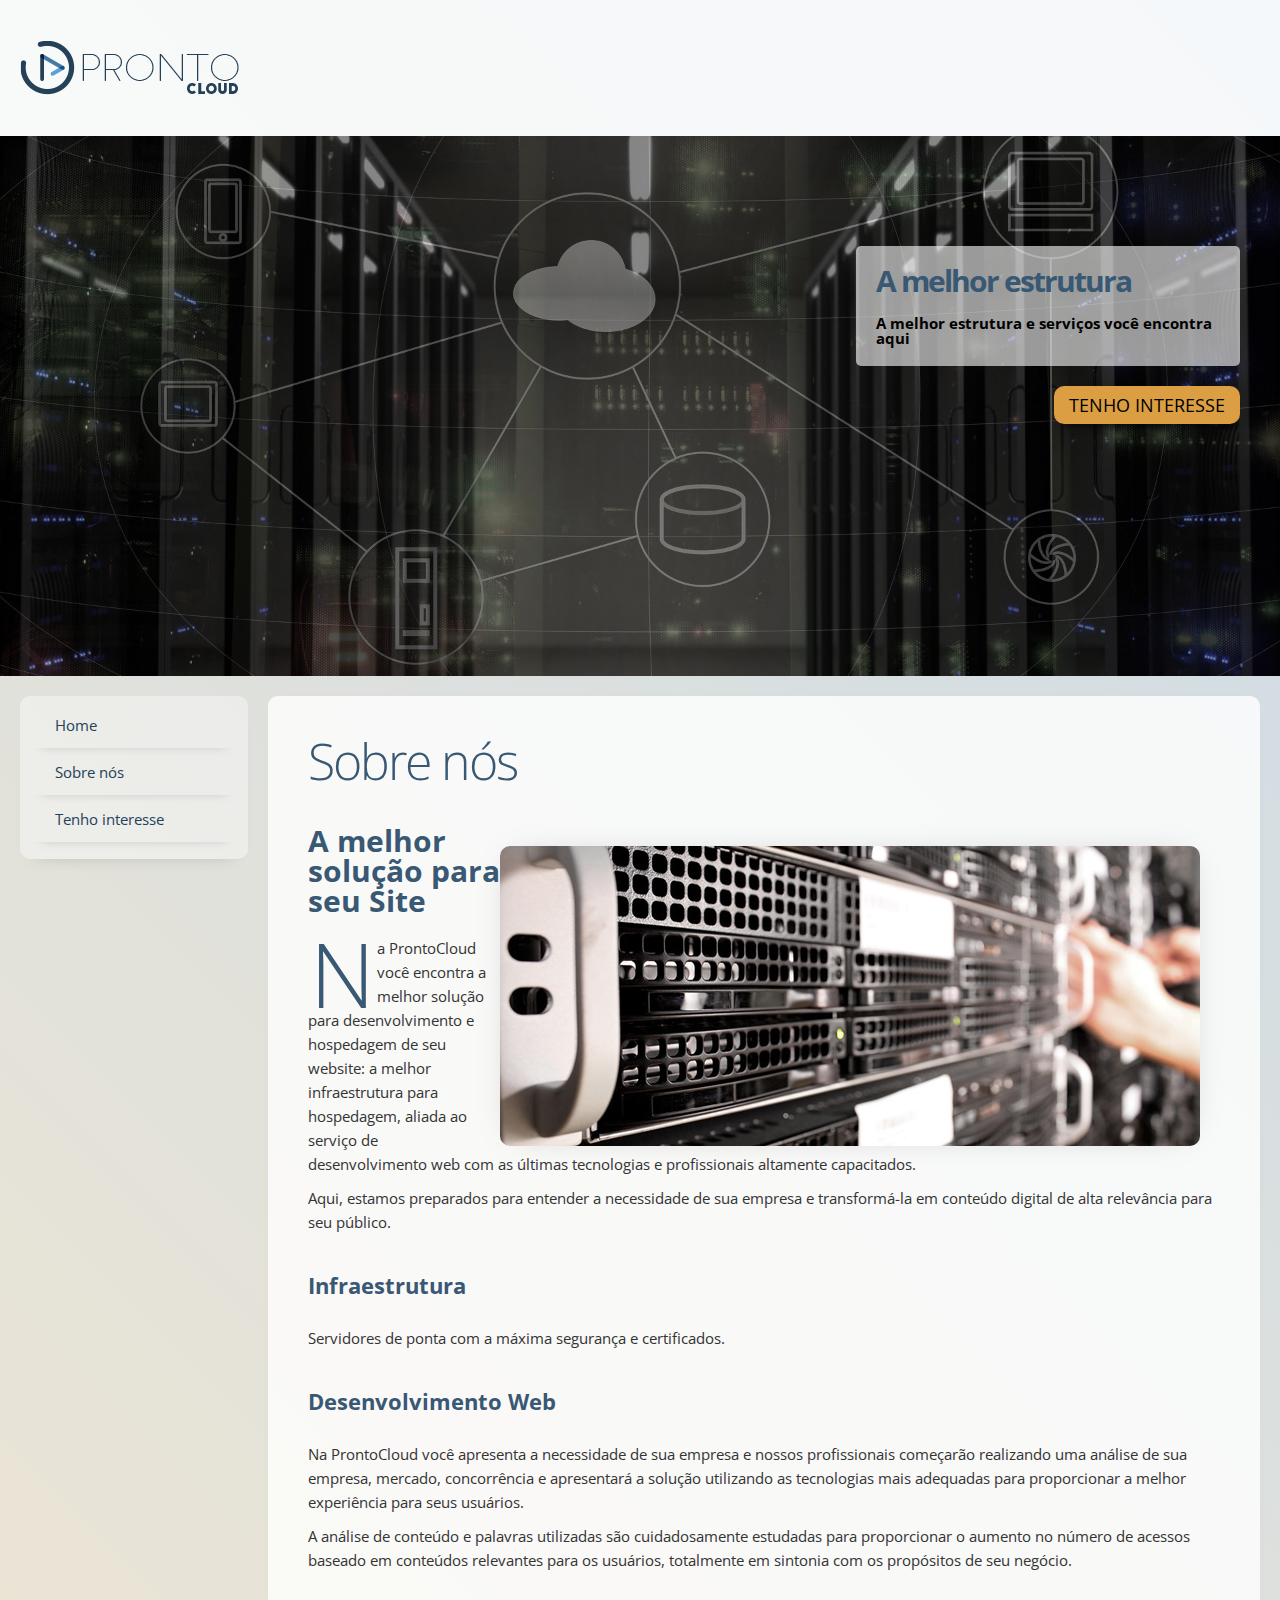
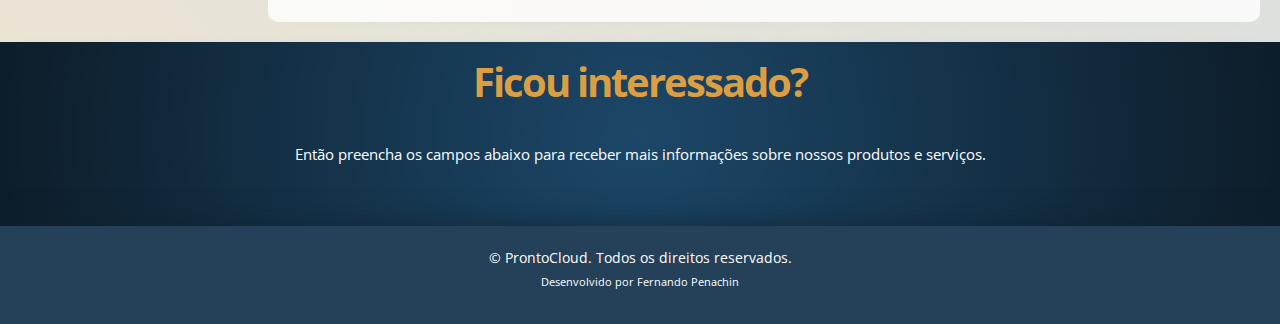
==== sobrenos.html @ a5457e45 "ajustes solicitados e melhorias gerais nas páginas" ====
<!DOCTYPE html>
<html lang="pt-br">
<head>
    <meta charset="UTF-8">
    <meta http-equiv="X-UA-Compatible" content="IE=edge">
    <meta name="viewport" content="width=device-width, initial-scale=1.0">
    <link rel="stylesheet" href="./css/reset.css">
    <link rel="stylesheet" href="./css/style.css">

    <!-- Google fonts -->

    <link rel="preconnect" href="https://fonts.googleapis.com">
    <link rel="preconnect" href="https://fonts.gstatic.com" crossorigin>
    <link href="https://fonts.googleapis.com/css2?family=Open+Sans:wght@300;400;700&display=swap" rel="stylesheet">
    
    <!-- icones -->
    <link rel="shortcut icon" href="./images/favicon.cc"> <!-- necessário ter 17x17 px-->
    <link rel="apple-touch-icon" href="./images/icon-touch-retina.png">
    <link rel="apple-touch-icon" href="./images/icon-touch-retina-iphone.png">
    <link rel="apple-touch-icon" href="./images/icon-touch-retina-ipad.png">
    
    <title>Prontocloud</title>
</head>
<body>
    <div class="main-container">
        <header>
            <div class="container">
                <a href="./index.html"><img src="./images/prontocloud.png" alt="ProntoCloud"></a> <!-- Logo -->
            </div>
        </header>
        <section id="banner-sobrenos">
            <div class="container">
                <div class="legenda-container">
                    <div class="legenda">
                        <h4>A melhor estrutura</h4>
                        <h5>A melhor estrutura e serviços você encontra aqui</h5>
                    </div>
                    <a href="#tenho-interesse" class="button-cta">Tenho interesse</a>
                </div>
            </div>
        </section>
        <section>
            <div class="container">
                <nav>
                    <ul>
                        <a href="./index.html"><li>Home</li></a>
                        <a href="#"><li>Sobre nós</li></a>
                        <a href="#tenho-interesse"><li>Tenho interesse</li></a>
                    </ul>

                </nav>
                <article class="conteudo-principal">
                        <div class="container box-container">
                        <h1>Sobre nós</h1>

                        <img class="conteudo-img" src="./images/sobrenos.jpg" style="width: 700px; height: auto;" alt="Conheça a infraestrutura ProntoCloud">


                        <h2>A melhor solução para seu Site</h2>

                        <p>Na ProntoCloud você encontra a melhor solução para desenvolvimento e hospedagem de seu website: a melhor infraestrutura para hospedagem, aliada ao serviço de desenvolvimento web com as últimas tecnologias e profissionais altamente capacitados.</p>
                        <p>Aqui, estamos preparados para entender a necessidade de sua empresa e transformá-la em conteúdo digital de alta relevância para seu público.</p><p></p>

                        <h3>Infraestrutura</h3>

                        <p>Servidores de ponta com a máxima segurança e certificados.</p>

                        <h3>Desenvolvimento Web</h3>

                        <p>Na ProntoCloud você apresenta a necessidade de sua empresa e nossos profissionais começarão realizando uma análise de sua empresa, mercado, concorrência e apresentará a solução utilizando as tecnologias mais adequadas para proporcionar a melhor experiência para seus usuários.</p>
                        <p>A análise de conteúdo e palavras utilizadas são cuidadosamente estudadas para proporcionar o aumento no número de acessos baseado em conteúdos relevantes para os usuários, totalmente em sintonia com os propósitos de seu negócio.</p>
                    </div>
                </article>
                <div class="clear"></div>
            </div>
        </section>
        <section id="tenho-interesse">
            <div class="container">
                <article class="form-box">
                    <h1>Ficou interessado?</h1>
                    <p>Então preencha os campos abaixo para receber mais informações sobre nossos produtos e serviços.</p>
                    
                    <div class="cognito">
                    <script src="https://www.cognitoforms.com/f/seamless.js" data-key="Wasfi96t-keE6ZLmAqJ-lQ" data-form="1"></script>                
                    </div>
                </article>

            </div>
        </section>


        
            
        
        <footer>
            <div class="container">
                <p>&copy; ProntoCloud. Todos os direitos reservados. <small>Desenvolvido por Fernando Penachin</small></p>
            </div>

        </footer>
    </div>
</body>
</html>
---- css/style.css ----
:root {
    --azul-padrao: #385874;
    --dourado-padrao: #db9e42;
}


html{
    font-size: 62.5%;
}

body{
    background-color: #f5f5f5;
    font-family: 'Open Sans', sans-serif;
    min-width: 320px;
}

/* Estrutura principal */

.main-container{
    display: block;
    margin: 0 auto;
    background: linear-gradient(45deg, #ede5d3, #cddbe7);
}

header{
    background: #ffffffcc;
    display: block;
    box-sizing: border-box;
    padding: 2rem;
    width: 100%;
    box-shadow: 0rem 0.1rem 1.8rem -1.7rem rgb(0 0 1 / 30%);
}

.container{
    max-width: 100%;
    margin: 0 auto;
    display: block;
    /*float: left;*/
}

.container.box-container{
    background-color: #ffffffcc;
    border-radius: 1rem;
    box-shadow: 0rem 0.1rem 1.8rem -1.7rem rgb(0 0 1 / 30%);
    padding: 4rem;
}

section{
    display: block;
    box-sizing: border-box;
    width: 100%;
    /*background: linear-gradient(45deg, #ece1e9, #cddbe7);*/
    /*float: left;*/
    font-size: 1.5rem; /* equivalente a 15px devido ao elemento root (html) ser 62.5%, que equivale a 1rem*/
    padding: 2rem;

}

section nav{
    display: block;
    float: left;
    width: 20%;
}
nav ul{
    background: #ffffff66;
    border-radius: 1rem;
    margin: 0rem 2rem 0rem 0rem;
    padding: 0.5rem 0rem 1.5rem 0rem;
    box-shadow: 0rem 1rem 1.8rem -1.7rem rgb(0 0 1 / 30%);
}

nav li{
    margin: 0.2rem 1rem 0.2rem 1rem;
    padding: 1.5rem 2.5rem;
    box-shadow: 0rem 0.8rem 1.2rem -1.3rem rgb(36 65 88 / 50%);
}

nav li:hover{
    background: #ffffff66;
    border-radius: 0.5rem;

}

nav a{
    text-decoration: none;
    color: #254159;
}

nav a:hover {
    color: #385874;
}

section article.conteudo-principal {
    display: block;
    float: left;
    width: 80%;
}

section article.form-box {
    /*margin-left:20%;
    padding: 4rem;
    border: 0.2rem solid white;
    border-radius: 1rem;*/
}

.clear{
    clear: both;
}

/* Banner */ 

#banner{
    background-image: url('../images/banner.png');
    background-repeat: no-repeat;
    background-position: center;
    background-size: cover;
    height: 60vh;
}

#banner-sobrenos{
    background-image: url('../images/banner-sobrenos.jpg');
    background-repeat: no-repeat;
    background-position: center;
    background-size: cover;
    height: 60vh;
}

.legenda-container{
    float: right;
    margin: 10vh 2rem 0 0;
    width: 30vw;
}

.legenda{
    padding: 2rem;
    border-radius: 0.5rem;
    background-color: rgba(255,255,255,0.6);
    margin-bottom: 2rem;
}

.legenda h5 {
    line-height: 1.5rem;
}

.legenda h4 {
    margin-top: 0rem;
    margin-bottom: 2rem;
    padding: 0;
    font-size: 3rem;
    letter-spacing: -0.2rem;
}

.button-cta{
    display: inline-block;
    background:var(--dourado-padrao);
    color: #000000;
    font-size: 1.8rem;
    text-transform: uppercase;
    padding: 1rem 1.5rem;
    width: auto;
    box-shadow: 0rem 1.2rem 0.7rem -1rem rgb(0 0 0 / 70%);
    text-decoration: none;
    font-weight: 400;
    border-radius: 1rem;
    box-sizing: border-box;
    float: right;
}

/* Footer */


footer{
    background-color: #254159;
    display: block;
    box-sizing: border-box;
    width: 100%;
    padding: 2rem;
    text-align: center;
    box-shadow: 0px 0px 36px -6px #0f212f;
}

footer p{
    color: #ffffff;
    font-size: 1.4rem;
}

footer small{
    color: #ffffff;
    font-size: 80%;
    display: block;
}

/* TÃ­tulos e parÃ¡grafos */

h1{
    font-size: 5rem;
    color: #385874;
    margin-bottom: 4rem;
    font-weight: 300;
    letter-spacing: -0.2rem;
}

h2{
    font-size: 3rem;
    color: #385874;
    margin-bottom: 2rem;
}

h3{
    font-size: 2.2rem;
    color: #385874;
    margin: 3rem 0rem;
    padding-top: 1rem;
}

h4{
    font-size: 1.6rem;
    color: #385874;
    margin-top: 2rem;
    margin-bottom: 2rem;
    padding-top: 1rem;
}

p{
    margin-bottom: 1rem;
    color: #333333;
    font-size: 1.5rem;
    line-height: 2.4rem;
}

.container .box-container h2+p:first-letter {
    color: #385874!important;
    font-size: 9rem;
    float: left;
    display: block!important;
    margin-top: 2.5rem;
    margin-bottom: 0.5rem;
    font-weight: 100;
    padding: 0rem 0.2rem;
}


ol{
    margin-left: 3rem;
}

ol li{
    font-size: 1.4rem;
    color:#454545;
    line-height: 2.4rem;
    margin-bottom: 1rem;
}


img {
    max-width: 100%;
    height: auto;
    margin: 2rem 0rem;
}

img.conteudo-img{
    border-radius: 10px;
    box-shadow: 0px 0px 35px -17px #00000044;
    margin: 2rem 2rem 0rem 0rem;
    float: right;
}


/* Form */
#tenho-interesse{
    width: 100%;
    box-sizing: border-box;
    background: radial-gradient(circle, #1c4768, #0d1d2a);
    box-shadow: 0rem -0.1rem 1.8rem -1.7rem rgb(0 0 1 / 30%);
}

.form-box h1, .form-box p{
    max-width: 800px;
    text-align: center;
    margin: 0 auto 4rem auto;
}

.form-box h1 {
    color: var(--dourado-padrao);
    font-weight: bold;
    font-size: 4rem;
}

.form-box p {
    color: #ffffff;
}

/* EstilizaÃ§Ã£o Cognito */

.cog-abuse.cog-wrapper, .cog-branding.cog-branding--minimal {
    display: none!important;
}

.cog-form__container {
    background: none!important;
}

.cog-cognito {
    margin: 0px auto!important;
    border: 1px solid #38698d!important;
    border-radius: 10px!important;
    padding: 2rem!important;
    background: linear-gradient(45deg, #193f5c,#122a3d8c,#19405d)!important;
    box-shadow: 0px 0px 22px -6px #0f212f!important;
}

#tenho-interesse h1.cog-heading {
    color: var(--dourado-padrao);
    font-family: 'Open Sans', sans-serif;
}

#tenho-interesse label {
    color: var(--dourado-padrao);
    font-family: 'Open Sans', sans-serif;
}

.cog-cognito input {
    border-radius: .5rem!important;
    font-size: 1.5rem!important;
    font-family: 'Open Sans'!important;
    font-weight: 300!important;
}

.cog-cognito .cog-button {
    border-radius: .5rem!important;
    font-size: 2rem!important;
    font-family: 'Open Sans'!important;
    background-color: #db9e42!important;
    font-weight: 600!important;
    border:none!important;
    width: 100%!important;
    color: #254159!important;
}

@media (max-width: 1024px){
    nav li{
        margin: 0.2rem 1rem 0.2rem 1rem;
        padding: 1rem 0.8rem;
    }

    img.conteudo-img {
        margin: 2rem 0rem;
        float: none;
    }  

    
}
@media (max-width: 425px){

    img.conteudo-img {
        margin: 2rem 0rem;
        float: none;
    }    

    header .container{
        text-align: center;
    }

    section nav, section article.conteudo-principal{
        width: 100%;
    }

    section nav{
        margin-bottom: 2rem;
    }

    .container{
        padding-left: 1%;
        padding-right: 1%;
    }

    nav ul{
        margin: 0;
    }

    nav li{
        padding: 1.5rem 2.5rem;
    }

    section article.form-box {
        margin-left:0%;
        padding: 1rem;
    }

    .legenda-container {
        float: right;
        margin: 0.5rem;
        width: 60vw;
        text-align: right;
    }
    
}

@media (max-width: 375px){
    .container.box-container{
        padding: 2rem;
    }

    h1{
        font-size: 4rem;
    }


}
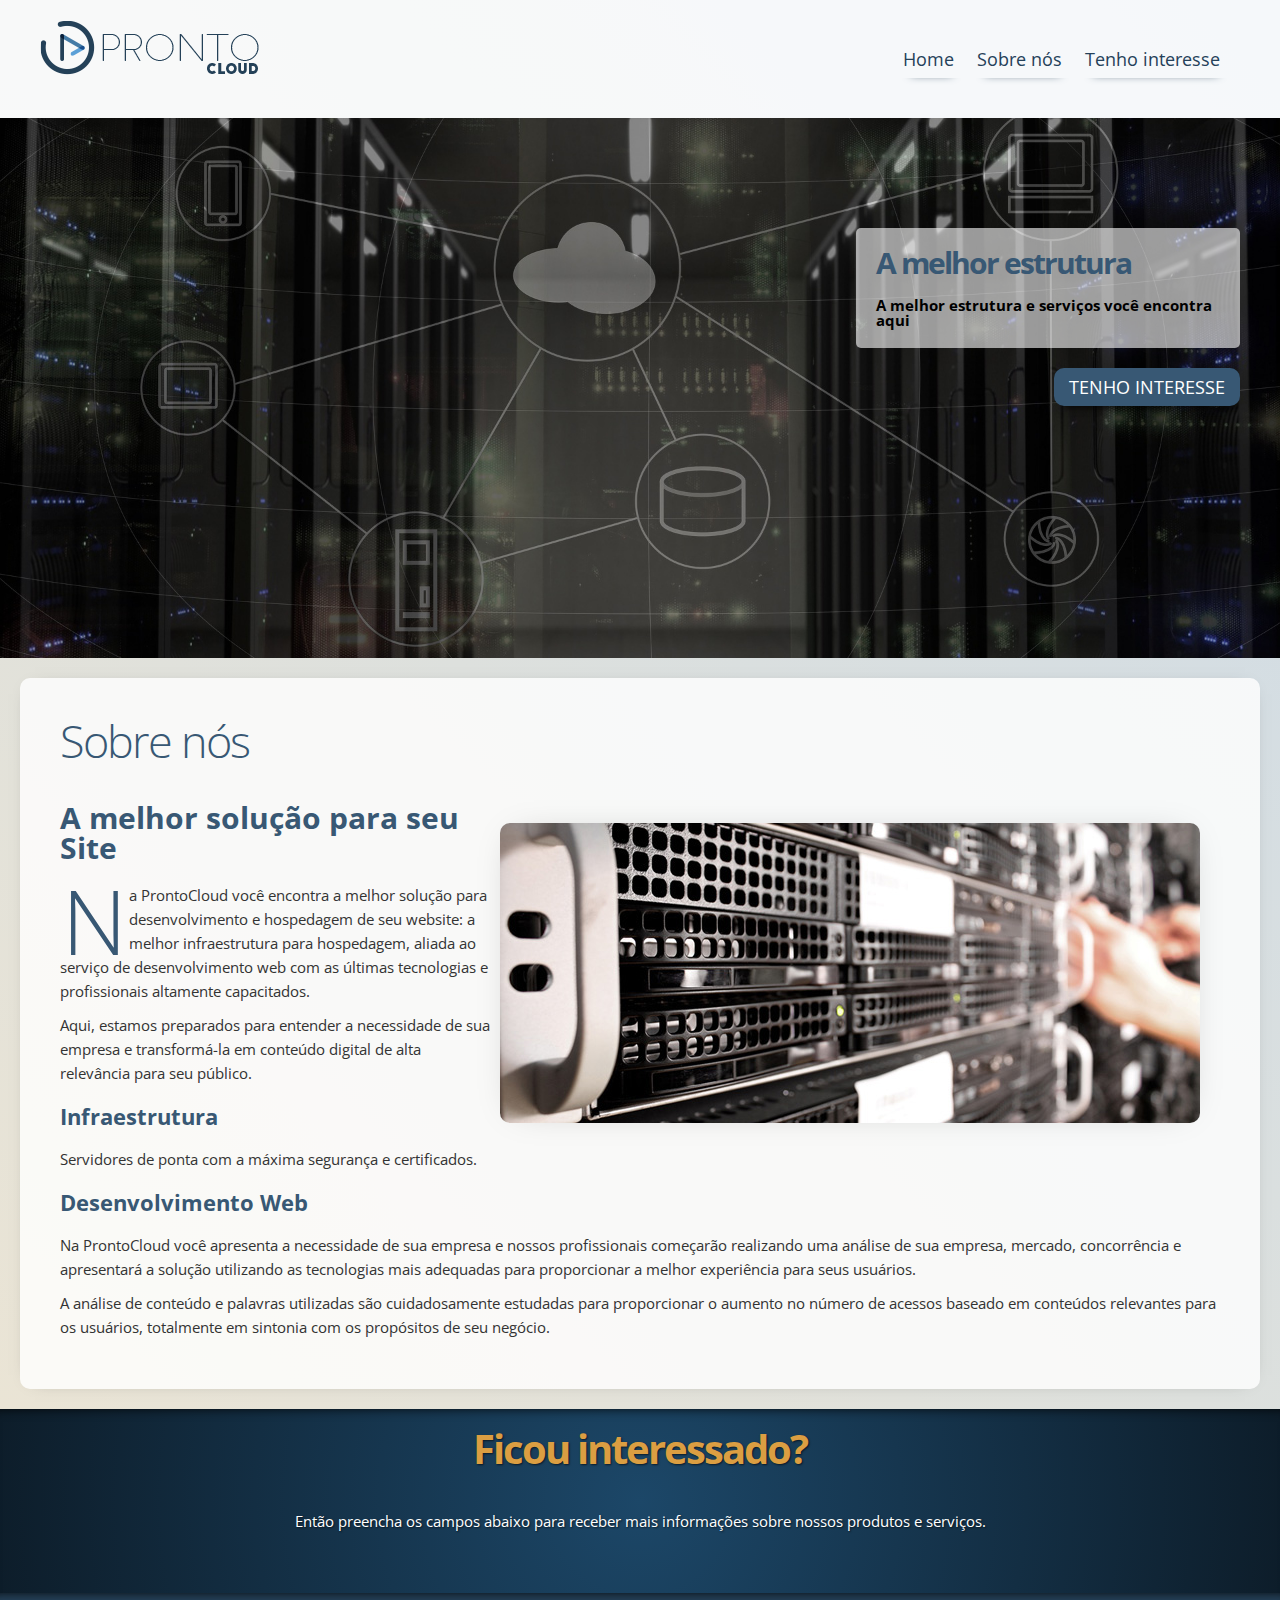
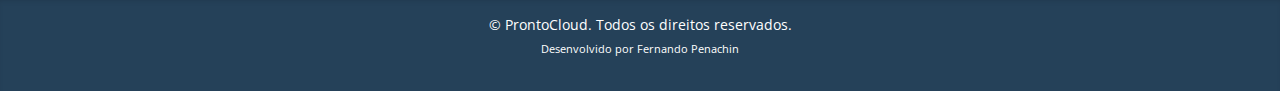
==== commit ddfa5c9b: "ajustes responsividade e menu" ====
--- a/sobrenos.html
+++ b/sobrenos.html
@@ -25,7 +25,16 @@
     <div class="main-container">
         <header>
             <div class="container">
-                <a href="./index.html"><img src="./images/prontocloud.png" alt="ProntoCloud"></a> <!-- Logo -->
+                <div class="menu">
+                    <a href="./index.html"><img class="logo" src="./images/prontocloud.png" alt="ProntoCloud"></a> <!-- Logo -->
+                    <nav class="menu-topo">
+                        <ul>
+                            <a href="./index.html"><li>Home</li></a>
+                            <a href="./sobrenos.html"><li>Sobre nós</li></a>
+                            <a href="#tenho-interesse"><li>Tenho interesse</li></a>
+                        </ul>
+                    </nav>
+                </div>
             </div>
         </header>
         <section id="banner-sobrenos">
@@ -41,14 +50,7 @@
         </section>
         <section>
             <div class="container">
-                <nav>
-                    <ul>
-                        <a href="./index.html"><li>Home</li></a>
-                        <a href="#"><li>Sobre nós</li></a>
-                        <a href="#tenho-interesse"><li>Tenho interesse</li></a>
-                    </ul>
-
-                </nav>
+              
                 <article class="conteudo-principal">
                         <div class="container box-container">
                         <h1>Sobre nós</h1>
--- a/css/style.css
+++ b/css/style.css
@@ -26,7 +26,7 @@
     background: #ffffffcc;
     display: block;
     box-sizing: border-box;
-    padding: 2rem;
+    padding: 0rem 2rem;
     width: 100%;
     box-shadow: 0rem 0.1rem 1.8rem -1.7rem rgb(0 0 1 / 30%);
 }
@@ -35,14 +35,21 @@
     max-width: 100%;
     margin: 0 auto;
     display: block;
+
     /*float: left;*/
 }
 
 .container.box-container{
     background-color: #ffffffcc;
     border-radius: 1rem;
-    box-shadow: 0rem 0.1rem 1.8rem -1.7rem rgb(0 0 1 / 30%);
+    box-shadow: 0rem 0.1rem 1.8rem -1.5rem rgb(0 0 1 / 80%);
     padding: 4rem;
+    max-width: 1198px;
+}
+
+.container.home-section-container{
+    /*padding: 4rem;*/
+    max-width: 1198px;
 }
 
 section{
@@ -54,6 +61,10 @@
     font-size: 1.5rem; /* equivalente a 15px devido ao elemento root (html) ser 62.5%, que equivale a 1rem*/
     padding: 2rem;
 
+}
+
+.main-container.landing-page section .container{
+   /* max-width: 1198px;*/
 }
 
 section nav{
@@ -90,10 +101,74 @@
     color: #385874;
 }
 
+/* Menu Topo */
+
+.logo {
+    margin: 2rem 2rem;
+    flex: 25%;
+}
+
+.logo img{
+    margin: 0;
+}
+
+.menu {
+    display: flex;
+    flex: 1 1 auto;
+    /* flex-flow: column; */
+    flex-wrap: wrap;
+    justify-content: center;
+    flex: 75%;
+}
+
+nav.menu-topo{
+    display: flex;
+    width: auto;
+    flex: 1 1 auto;
+    justify-content: flex-end;
+    align-content: center;
+    align-items: center;
+}
+
+nav.menu-topo ul{
+    background: none;
+    border-radius: 0;
+    margin: 0rem 3rem 0rem 0rem;
+    padding: 4rem 0;
+    box-shadow: none;
+}
+
+nav.menu-topo li{
+    margin: 0;
+    padding: 1rem;
+    box-shadow: none;
+    display: inline-block;
+    font-size: 1.8rem;
+    font-weight: 400;
+    box-shadow: 3px 11px 10px -15px;
+}
+
+nav.menu-topo li:hover{
+    background: #ffffff66;
+    border-radius: 0.5rem;
+
+}
+
+nav.menu-topo a{
+    text-decoration: none;
+    color: #254159;
+}
+
+nav.menu-topo a:hover {
+    color: #385874;
+}
+
+/* Conteúdo principal */
+
 section article.conteudo-principal {
     display: block;
     float: left;
-    width: 80%;
+    width: 100%;
 }
 
 section article.form-box {
@@ -152,8 +227,8 @@
 
 .button-cta{
     display: inline-block;
-    background:var(--dourado-padrao);
-    color: #000000;
+    background:var(--azul-padrao);
+    color: #ffffff;
     font-size: 1.8rem;
     text-transform: uppercase;
     padding: 1rem 1.5rem;
@@ -168,7 +243,6 @@
 
 /* Footer */
 
-
 footer{
     background-color: #254159;
     display: block;
@@ -176,7 +250,7 @@
     width: 100%;
     padding: 2rem;
     text-align: center;
-    box-shadow: 0px 0px 36px -6px #0f212f;
+    box-shadow: 0rem 1rem 1.2rem -1.1rem rgb(0 0 1) inset;
 }
 
 footer p{
@@ -190,11 +264,11 @@
     display: block;
 }
 
-/* TÃ­tulos e parÃ¡grafos */
+/* Títulos e parágrafos */
 
 h1{
-    font-size: 5rem;
-    color: #385874;
+    font-size: 4.5rem;
+    color: var(--azul-padrao);
     margin-bottom: 4rem;
     font-weight: 300;
     letter-spacing: -0.2rem;
@@ -202,20 +276,20 @@
 
 h2{
     font-size: 3rem;
-    color: #385874;
+    color: var(--azul-padrao);
     margin-bottom: 2rem;
 }
 
 h3{
     font-size: 2.2rem;
-    color: #385874;
-    margin: 3rem 0rem;
+    color: var(--azul-padrao);
+    margin-bottom: 2rem;
     padding-top: 1rem;
 }
 
 h4{
     font-size: 1.6rem;
-    color: #385874;
+    color: var(--azul-padrao);
     margin-top: 2rem;
     margin-bottom: 2rem;
     padding-top: 1rem;
@@ -239,7 +313,6 @@
     padding: 0rem 0.2rem;
 }
 
-
 ol{
     margin-left: 3rem;
 }
@@ -251,7 +324,6 @@
     margin-bottom: 1rem;
 }
 
-
 img {
     max-width: 100%;
     height: auto;
@@ -261,17 +333,99 @@
 img.conteudo-img{
     border-radius: 10px;
     box-shadow: 0px 0px 35px -17px #00000044;
-    margin: 2rem 2rem 0rem 0rem;
+    margin: 2rem 2rem 0rem 1rem;
     float: right;
 }
 
+/* Landing page */
+
+#saiba-mais{
+    background: radial-gradient(circle, #ede5d3, #d5c7ac);
+    padding: 4rem 4rem;
+    box-sizing: border-box;
+    box-shadow: 0rem 1rem 1.2rem -1.1rem rgb(0 0 1 / 50%) inset;
+}
+
+#saiba-mais p, #saiba-mais img {
+    width: 45%;
+    display: block; 
+    float: left;
+    padding: 2rem;
+}
+
+#saiba-mais p {
+    padding: 2rem;
+}
+
+#saiba-mais p:first-letter {
+    color: #385874!important;
+    font-size: 9rem;
+    float: left;
+    display: block!important;
+    margin-top: 2.5rem;
+    margin-bottom: 0.5rem;
+    font-weight: 100;
+    padding: 0rem 0.2rem;
+}
+
+
+#saiba-mais img {
+    padding: 0;
+}
+
+
+#duvidas-frequentes{
+    background: radial-gradient(circle, #466683, #1c3952);
+    padding: 4rem 4rem;
+    box-sizing: border-box;
+    color: #ffffff;
+    box-shadow: 0rem 1rem 1.2rem -1.1rem rgb(0 0 1) inset;
+}
+
+#duvidas-frequentes .bloco, #duvidas-frequentes img {
+    width: 50%;
+    display: block; 
+    float: left;
+    padding: 2rem;
+    box-sizing: border-box;
+}
+
+#duvidas-frequentes h1{
+    color: var(--dourado-padrao);
+    text-shadow: 1px 1px 2px #00000099;
+}
+
+#duvidas-frequentes .button-cta{
+    background-color: #b8c8d6;
+    color: var(--azul-padrao);
+}
+
+dl{
+    margin: 2rem 0;
+}
+
+dt{
+    font-weight: 700;
+    font-size: 1.8rem;
+    color: var(--dourado-padrao);
+    margin-bottom: 0.8rem;
+    text-shadow: 1px 1px 2px #00000099;
+}
+
+dd{
+    margin-left: 2rem;
+    margin-bottom: 2rem;
+    line-height: 160%;
+    text-shadow: 1px 1px 2px #00000099;
+}
 
 /* Form */
+
 #tenho-interesse{
     width: 100%;
     box-sizing: border-box;
     background: radial-gradient(circle, #1c4768, #0d1d2a);
-    box-shadow: 0rem -0.1rem 1.8rem -1.7rem rgb(0 0 1 / 30%);
+    box-shadow: 0rem 1rem 1.2rem -1.1rem rgb(0 0 1) inset;
 }
 
 .form-box h1, .form-box p{
@@ -284,13 +438,15 @@
     color: var(--dourado-padrao);
     font-weight: bold;
     font-size: 4rem;
+    text-shadow: 1px 1px 2px #00000099;
 }
 
 .form-box p {
     color: #ffffff;
-}
-
-/* EstilizaÃ§Ã£o Cognito */
+    text-shadow: 1px 1px 2px #00000099;
+}
+
+/* Estilização Cognito */
 
 .cog-abuse.cog-wrapper, .cog-branding.cog-branding--minimal {
     display: none!important;
@@ -312,11 +468,13 @@
 #tenho-interesse h1.cog-heading {
     color: var(--dourado-padrao);
     font-family: 'Open Sans', sans-serif;
+    text-shadow: 1px 1px 2px #00000099;
 }
 
 #tenho-interesse label {
     color: var(--dourado-padrao);
     font-family: 'Open Sans', sans-serif;
+    text-shadow: 1px 1px 2px #00000099;
 }
 
 .cog-cognito input {
@@ -337,25 +495,48 @@
     color: #254159!important;
 }
 
+/* TABLET */
+
 @media (max-width: 1024px){
     nav li{
         margin: 0.2rem 1rem 0.2rem 1rem;
         padding: 1rem 0.8rem;
     }
 
+    #banner{
+        height: 50vh;
+    }
+
+    #banner-sobrenos{
+        height: 50vh;
+    }
+}
+
+@media (max-width: 820px){
     img.conteudo-img {
-        margin: 2rem 0rem;
+        border-radius: 10px;
+        box-shadow: 0px 0px 35px -17px #00000044;
+        margin: 0rem 0rem 2rem 0rem;
         float: none;
-    }  
-
-    
-}
+    }
+
+    #duvidas-frequentes .bloco {
+        width: 100%;
+    }
+
+    #duvidas-frequentes img {
+        width: 65%;
+        margin: 0px auto;
+        float: none;
+    }
+
+
+}
+
+
+/* MOBILE */
+
 @media (max-width: 425px){
-
-    img.conteudo-img {
-        margin: 2rem 0rem;
-        float: none;
-    }    
 
     header .container{
         text-align: center;
@@ -369,6 +550,23 @@
         margin-bottom: 2rem;
     }
 
+    /* Menu Topo */
+    
+    nav.menu-topo{
+        display: block;
+        float: none;
+        width: 100%;
+    }
+    
+    nav.menu-topo ul {
+        margin: 0rem;
+        padding: 0rem 5rem 2rem;
+    }
+
+    nav.menu-topo li{
+        display: block;
+    }
+    
     .container{
         padding-left: 1%;
         padding-right: 1%;
@@ -384,7 +582,7 @@
 
     section article.form-box {
         margin-left:0%;
-        padding: 1rem;
+        padding: 2rem;
     }
 
     .legenda-container {
@@ -393,6 +591,19 @@
         width: 60vw;
         text-align: right;
     }
+
+    #saiba-mais p, #saiba-mais img {
+        width: 100%;
+        float: none;
+        padding: 0;
+    }
+
+    #duvidas-frequentes .bloco, #duvidas-frequentes img {
+        width: 100%;
+        float: none;
+        padding: 0;
+    }
+    
     
 }
 
@@ -405,5 +616,4 @@
         font-size: 4rem;
     }
 
-
 }